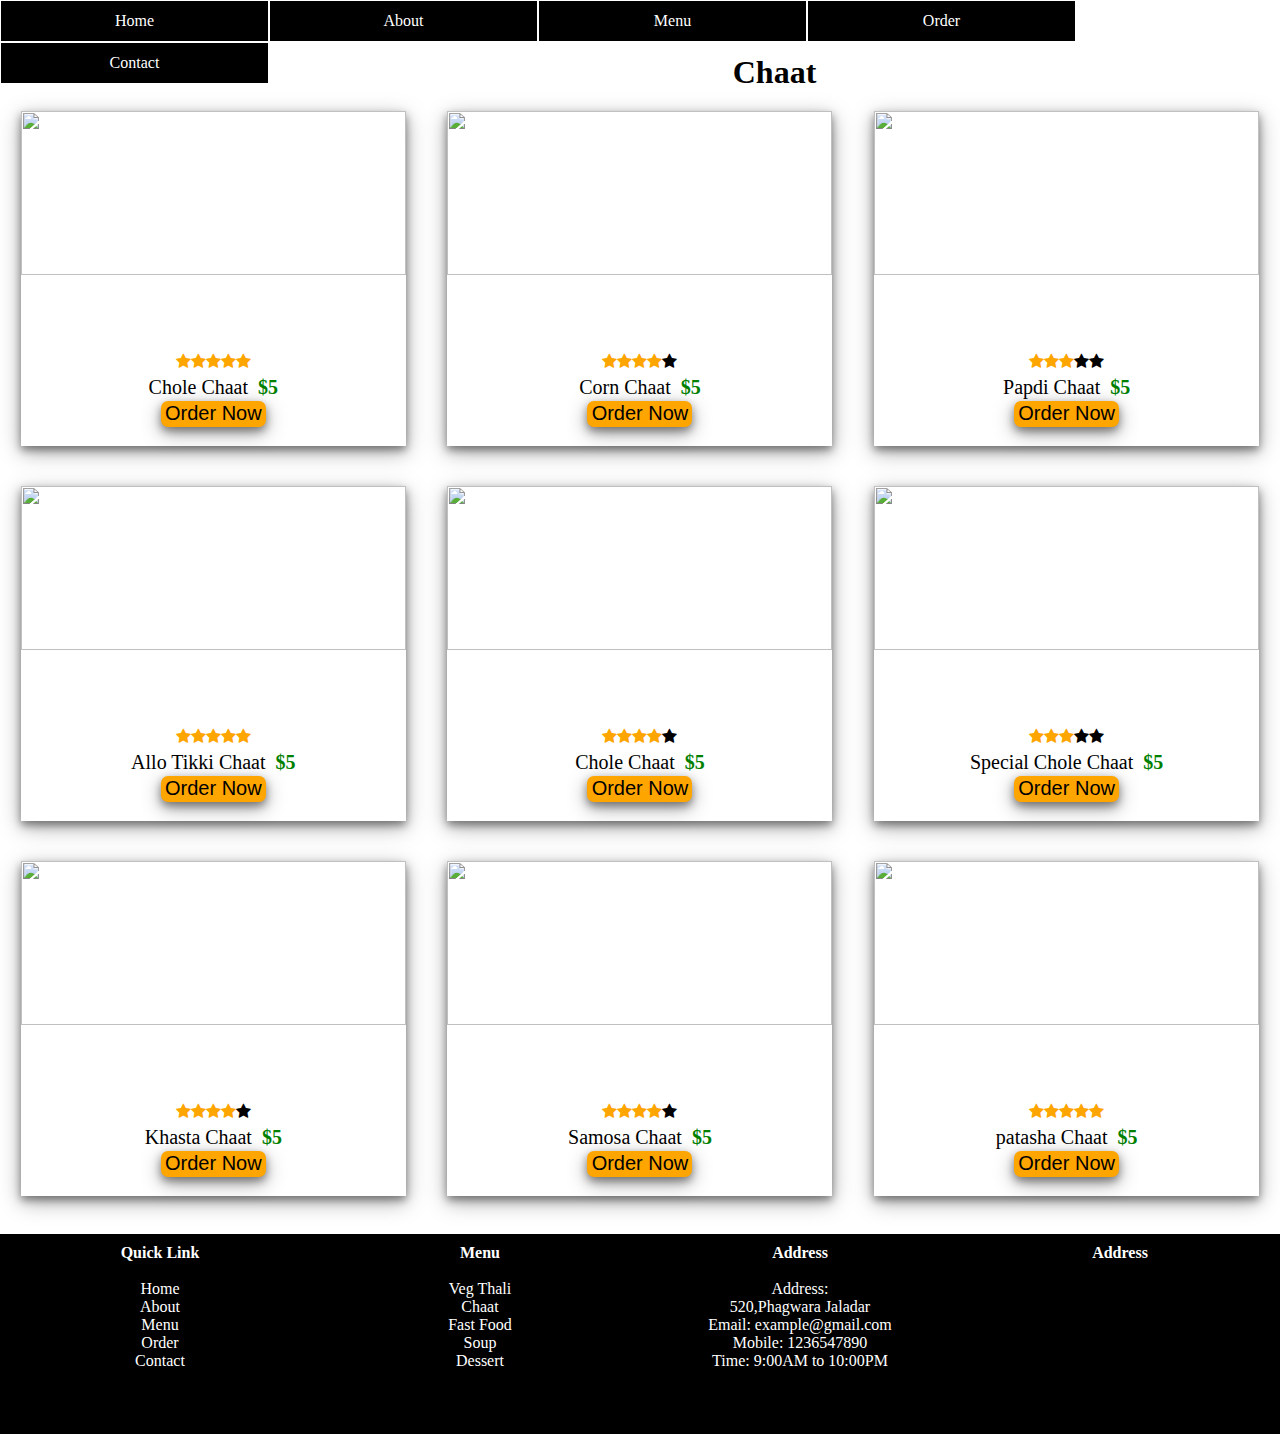
==== Chaat.html @ 69011374 "Add files via upload" ====
<html>
<head>
<title>Restaurant</title>
<link rel="stylesheet" type="text/css" href="Index.css">
<link rel="stylesheet" type="text/css" href="Footer.css">
<link rel="stylesheet" type="text/css" href="Restaurant_About.css">
<link rel="stylesheet" type="text/css" href="veg_thali.css">
<link rel="stylesheet" type="text/css" href="Chaat.css">
<link rel="icon" href="Picture/good food (2).ico" type="image/ico" size="16x16">
<link rel="stylesheet" href="https://cdnjs.cloudflare.com/ajax/libs/font-awesome/4.7.0/css/font-awesome.min.css">
</head>
<body>

 
<div id="menu">
<ul>
    <li><a href="Index.html">Home</a></li>
    <li><a href="Restaurant_About.html">About</a></li>
    <li><a href="#">Menu</a>
        <ul>
            <li><a href="Veg_Thali.html">Veg Thali</a>
            <li><a href="Chaat.html">Chaat</a>
            <li><a href="Fast_Food.html">Fast Food</a>
            <li><a href="Soup.html">Soup</a>
            <li><a href="Dessert.html">Desserts</a>                
        </ul>
    </li>
    <li><a href="Order.html">Order</a></li>
    <li><a href="Conatct.html">Contact</a></li>

</ul>
</div>
 
<br>
<br>
<br>
<h1 align="center">Chaat</h1>

<div class="top_cat">
    <div class="top_cat_pro"><img src="Restaurant food/c1.jpg" width="100%" height="70%">
        
        <div class="starr">
        <span class="fa fa-star checked"></span>
        <span class="fa fa-star checked"></span>
        <span class="fa fa-star checked"></span>
        <span class="fa fa-star checked"></span>
        <span class="fa fa-star checked"></span>
        </div>

        <div class="title">
            <p>Chole Chaat &nbsp<b>$5</b></p>
        </div>

        <div class="btn">
            <a href="Order.html"><input type="button" value="Order Now"></a>
        </div>

    </div>

    <div class="top_cat_pro"><img src="Restaurant food/c2.jpg" width="100%" height="70%">
        <div class="starr">
        <span class="fa fa-star checked"></span>
        <span class="fa fa-star checked"></span>
        <span class="fa fa-star checked"></span>
        <span class="fa fa-star checked"></span>
        <span class="fa fa-star "></span>
        </div>
    
        <div class="title">
            <p>Corn Chaat &nbsp<b>$5</b></p>
        </div>

        <div class="btn">
            <a href="Order.html"><input type="button" value="Order Now"></a>
        </div>

    </div>

    <div class="top_cat_pro"><img src="Restaurant food/c3.jpg" width="100%" height="70%">
        <div class="starr">
        <span class="fa fa-star checked"></span>
        <span class="fa fa-star checked"></span>
        <span class="fa fa-star checked"></span>
        <span class="fa fa-star "></span>
        <span class="fa fa-star "></span>
        </div>
    
        <div class="title">
            <p>Papdi Chaat &nbsp<b>$5</b></p>
        </div>

        <div class="btn">
            <a href="Order.html"><input type="button" value="Order Now"></a>
        </div>

    </div>
    
</div>

<div class="top_cat">
    <div class="top_cat_pro"><img src="Restaurant food/c4.jpg" width="100%" height="70%">
        <div class="starr">
        <span class="fa fa-star checked"></span>
        <span class="fa fa-star checked"></span>
        <span class="fa fa-star checked"></span>
        <span class="fa fa-star checked"></span>
        <span class="fa fa-star checked"></span>
        </div>
    
        <div class="title">
           <p>Allo Tikki Chaat &nbsp<b>$5</b></p>
        </div>

        <div class="btn">
            <a href="Order.html"><input type="button" value="Order Now"></a>
        </div>
    
    </div>

    <div class="top_cat_pro"><img src="Restaurant food/c5.jpg" width="100%" height="70%">
        <div class="starr">
        <span class="fa fa-star checked"></span>
        <span class="fa fa-star checked"></span>
        <span class="fa fa-star checked"></span>
        <span class="fa fa-star checked"></span>
        <span class="fa fa-star "></span>
        </div>
    
        <div class="title">
            <p>Chole Chaat &nbsp<b>$5</b></p>
        </div>

        <div class="btn">
            <a href="Order.html"><input type="button" value="Order Now"></a>
        </div>
    
    </div>

    <div class="top_cat_pro"><img src="Restaurant food/c5.jpg" width="100%" height="70%">
        <div class="starr">
        <span class="fa fa-star checked"></span>
        <span class="fa fa-star checked"></span>
        <span class="fa fa-star checked"></span>
        <span class="fa fa-star "></span>
        <span class="fa fa-star "></span>
        </div>
    
        <div class="title">
            <p>Special Chole Chaat &nbsp<b>$5</b></p>
        </div>

        <div class="btn">
            <a href="Order.html"><input type="button" value="Order Now"></a>
        </div>
    
    </div>

</div>

<div class="top_cat">
    <div class="top_cat_pro"><img src="Restaurant food/c6.jpg" width="100%" height="70%">
        <div class="starr">
        <span class="fa fa-star checked"></span>
        <span class="fa fa-star checked"></span>
        <span class="fa fa-star checked"></span>
        <span class="fa fa-star checked"></span>
        <span class="fa fa-star "></span>
        </div>
    
        <div class="title">
            <p>Khasta Chaat &nbsp<b>$5</b></p>
        </div>

        <div class="btn">
            <a href="Order.html"><input type="button" value="Order Now"></a>
        </div>
    
    </div>

    <div class="top_cat_pro"><img src="Restaurant food/c9.jpg" width="100%" height="70%">
        <div class="starr">
        <span class="fa fa-star checked"></span>
        <span class="fa fa-star checked"></span>
        <span class="fa fa-star checked"></span>
        <span class="fa fa-star checked"></span>
        <span class="fa fa-star "></span>
        </div>
    
        <div class="title">
            <p>Samosa Chaat &nbsp<b>$5</b></p>
        </div>

        <div class="btn">
            <a href="Order.html"><input type="button" value="Order Now"></a>
        </div>
    
    </div>

    <div class="top_cat_pro"><img src="Restaurant food/Chaat.jpg" width="100%" height="70%">
        <div class="starr">
        <span class="fa fa-star checked"></span>
        <span class="fa fa-star checked"></span>
        <span class="fa fa-star checked"></span>
        <span class="fa fa-star checked"></span>
        <span class="fa fa-star checked"></span>
        </div>
    
        <div class="title">
            <p>patasha Chaat &nbsp<b>$5</b></p>
        </div>

        <div class="btn">
            <a href="Order.html"><input type="button" value="Order Now"></a>
        </div>
    
    </div>

</div>

 
<!---- Code for footer----->
<br>
<div class="footer">
    <div class="footerb">
        <b>Quick Link</b>
        <br><br>
        Home<br>
        About<br>
        Menu<br>
        Order<br>
        Contact<br>
    </div>

    <div class="footerb">
        <b>Menu</b>
        <br><br>
        Veg Thali<br>
        Chaat<br>
        Fast Food<br>
        Soup<br>
        Dessert<br>
    </div>
    
    <div class="footerb">
        <b>Address</b>
        <br><br>
        Address:<br>
        520,Phagwara Jaladar<br>
        Email: example@gmail.com<br>
        Mobile: 1236547890<br>
        Time: 9:00AM to 10:00PM<br>
   
    </div>
    
    <div class="footerb">
        <b>Address</b>
        <br><br>
    <iframe src="https://www.google.com/maps/embed?pb=!1m18!1m12!1m3!1d3412.1274046474337!2d75.
    76330911462301!3d31.21719946917391!2m3!1f0!2f0!3f0!3m2!1i1024!2i768!4f13.
    1!3m3!1m2!1s0x391af4de1abdfcf5%3A0xbd9c6db3fcb8e828!2sPhagwar0a%20Junction!5e0!3m2!1sen!2sin!4v1669874442140!5m2!1sen!2sin"
    width="100%" height="145" style="border:0;" allowfullscreen="" loading="lazy" referrerpolicy="no-referrer-when-downgrade"></iframe>
    </div>


</body>
</html>
---- Index.css ----
*
{
    margin: 0px;
    padding: 0px;
}
#menu ul
{
    list-style: none;
    z-index: 1000;
}
#menu ul li
{
    background-color: black;
    border: 1px solid white;
    width: 267px;
    height: 40px;
    text-align: center;
    line-height: 40px;
    float: left;
    position: relative;
}
#menu ul li a
{
    text-decoration: none;
    color: white;
    display: block;
}
#menu ul li a:hover
{
    background-color: green;
}
#menu ul ul
{
    position: absolute;
    display: none;
}
#menu ul li:hover>ul
{
    display: block;
}
---- Footer.css ----
.footer
{
    height: 200px;
    width: 100%;
    background-color: black;
    display: flex;
    justify-content: space-around;
    align-items: center;

}
.footerb
{
    width: 300px;
    height: 180px;
    float: left;
    color: white;
    text-align: center;
}
---- Restaurant_About.css ----
.top_cat
{
    border: 0px solid black;
    display: flex;
    justify-content: space-around;
    align-items: center;
}
.top_cat_pro
{
    border: 0px solid red;
    width: 375px;
    height: 325px;
    float: left;
    margin-top: 20px;
    margin-bottom: 20px;
    box-shadow: 0 4px 8px 0 rgba(0,0,0,0.4), 0 6px 20px 0 rgba(0,0,0,0.35);
    transition: transform 1s;
}
.top_cat_pro:hover
{
    transform: scale(1.05);
}

.checked
{
    color: orange;
    align-items: center;
}
.starr
{
    border: 0px solid black ;
    display: flex;
    height: 30px;
    justify-content: center;
    align-items: center;
}
.title p
{
    text-align: center;
    font-size: 17px;
}
---- veg_thali.css ----
.top_cat
{
    border: 0px solid black;
    display: flex;
    justify-content: space-around;
    align-items: center;
}
.top_cat_pro
{
    border: 0px solid red;
    width: 385px;
    height: 335px;
    float: left;
    margin-top: 20px;
    margin-bottom: 20px;
    box-shadow: 0 4px 8px 0 rgba(0,0,0,0.4), 0 6px 20px 0 rgba(0,0,0,0.35);
    transition: transform 1s;
}
.top_cat_pro:hover
{
    transform: scale(1.05);
}

.checked
{
    color: orange;
    align-items: center;
}
.starr
{
    border: 0px solid black ;
    display: flex;
    height: 30px;
    justify-content: center;
    align-items: center;
}
.title p
{
    text-align: center;
    font-size: 20px;
}
.title b
{
    color: green;
    font-size: 20px;
}
.btn
{
    border: 0px solid green ;
    height: 30px;
    display: flex;
    justify-content: center;
    align-items: center;
}
.btn input
{
    height: 26px;
    width: 105px;
    border-radius: 7px;
    border: 0;
    background-color: orange;
    font-size: 20px;
    box-shadow: 0 4px 8px 0 rgba(0,0,0,0.4), 0 6px 20px 0 rgba(0,0,0,0.35);
}
.btn input:hover
{
    background-color: green;
    color: white;
}
---- Chaat.css ----
.top_cat
{
    border: 0px solid black;
    display: flex;
    justify-content: space-around;
    align-items: center;
}
.top_cat_pro
{
    border: 0px solid red;
    width: 385px;
    height: 335px;
    float: left;
    margin-top: 20px;
    margin-bottom: 20px;
    box-shadow: 0 4px 8px 0 rgba(0,0,0,0.4), 0 6px 20px 0 rgba(0,0,0,0.35);
    transition: transform 1s;
}
.top_cat_pro:hover
{
    transform: scale(1.05);
}

.checked
{
    color: orange;
    align-items: center;
}
.starr
{
    border: 0px solid black ;
    display: flex;
    height: 30px;
    justify-content: center;
    align-items: center;
}
.title p
{
    text-align: center;
    font-size: 20px;
}
.title b
{
    color: green;
    font-size: 20px;
}
.btn
{
    border: 0px solid green ;
    height: 30px;
    display: flex;
    justify-content: center;
    align-items: center;
}
.btn input
{
    height: 26px;
    width: 105px;
    border-radius: 7px;
    border: 0;
    background-color: orange;
    font-size: 20px;
    box-shadow: 0 4px 8px 0 rgba(0,0,0,0.4), 0 6px 20px 0 rgba(0,0,0,0.35);
}
.btn input:hover
{
    background-color: green;
    color: white;
}
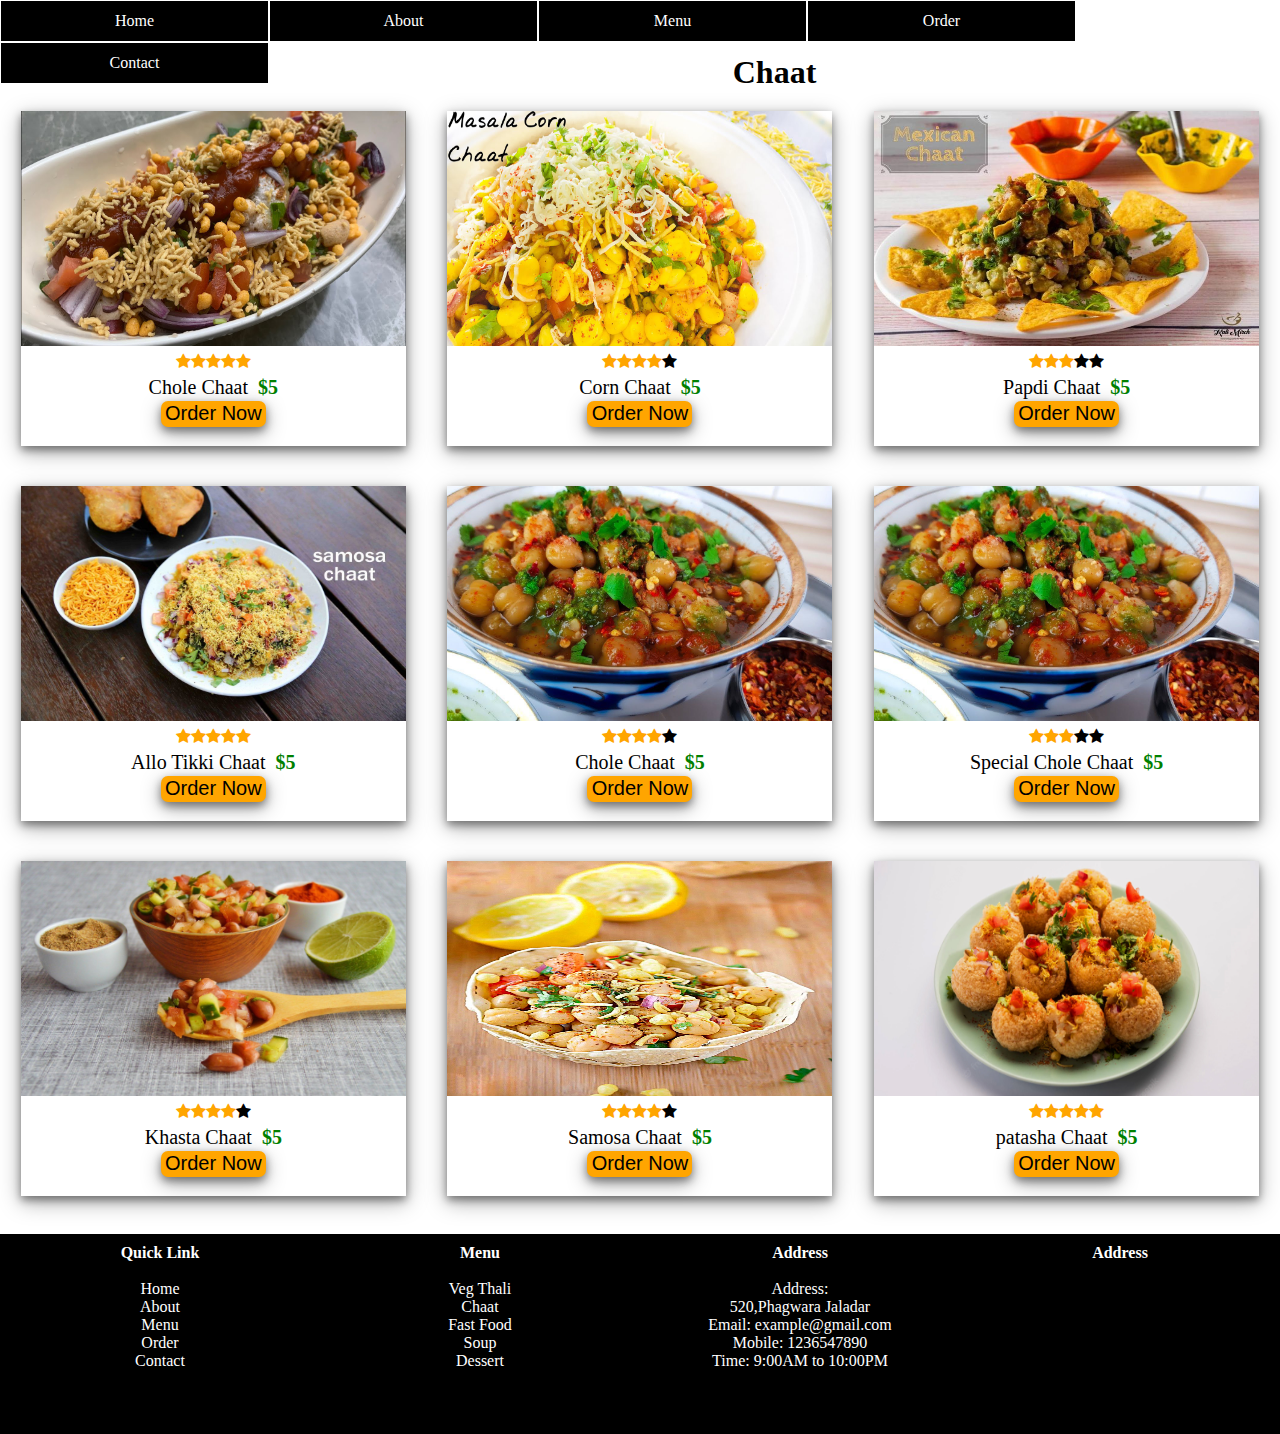
==== commit b707003f: "PICTURE ADDED" ====
--- a/Chaat.html
+++ b/Chaat.html
@@ -37,7 +37,7 @@
 <h1 align="center">Chaat</h1>
 
 <div class="top_cat">
-    <div class="top_cat_pro"><img src="Restaurant food/c1.jpg" width="100%" height="70%">
+    <div class="top_cat_pro"><img src="Picture/c1.jpg" width="100%" height="70%">
         
         <div class="starr">
         <span class="fa fa-star checked"></span>
@@ -57,7 +57,7 @@
 
     </div>
 
-    <div class="top_cat_pro"><img src="Restaurant food/c2.jpg" width="100%" height="70%">
+    <div class="top_cat_pro"><img src="Picture/c2.jpg" width="100%" height="70%">
         <div class="starr">
         <span class="fa fa-star checked"></span>
         <span class="fa fa-star checked"></span>
@@ -76,7 +76,7 @@
 
     </div>
 
-    <div class="top_cat_pro"><img src="Restaurant food/c3.jpg" width="100%" height="70%">
+    <div class="top_cat_pro"><img src="Picture/c3.jpg" width="100%" height="70%">
         <div class="starr">
         <span class="fa fa-star checked"></span>
         <span class="fa fa-star checked"></span>
@@ -98,7 +98,7 @@
 </div>
 
 <div class="top_cat">
-    <div class="top_cat_pro"><img src="Restaurant food/c4.jpg" width="100%" height="70%">
+    <div class="top_cat_pro"><img src="Picture/c4.jpg" width="100%" height="70%">
         <div class="starr">
         <span class="fa fa-star checked"></span>
         <span class="fa fa-star checked"></span>
@@ -117,7 +117,7 @@
     
     </div>
 
-    <div class="top_cat_pro"><img src="Restaurant food/c5.jpg" width="100%" height="70%">
+    <div class="top_cat_pro"><img src="Picture/c5.jpg" width="100%" height="70%">
         <div class="starr">
         <span class="fa fa-star checked"></span>
         <span class="fa fa-star checked"></span>
@@ -136,7 +136,7 @@
     
     </div>
 
-    <div class="top_cat_pro"><img src="Restaurant food/c5.jpg" width="100%" height="70%">
+    <div class="top_cat_pro"><img src="Picture/c5.jpg" width="100%" height="70%">
         <div class="starr">
         <span class="fa fa-star checked"></span>
         <span class="fa fa-star checked"></span>
@@ -158,7 +158,7 @@
 </div>
 
 <div class="top_cat">
-    <div class="top_cat_pro"><img src="Restaurant food/c6.jpg" width="100%" height="70%">
+    <div class="top_cat_pro"><img src="Picture/c6.jpg" width="100%" height="70%">
         <div class="starr">
         <span class="fa fa-star checked"></span>
         <span class="fa fa-star checked"></span>
@@ -177,7 +177,7 @@
     
     </div>
 
-    <div class="top_cat_pro"><img src="Restaurant food/c9.jpg" width="100%" height="70%">
+    <div class="top_cat_pro"><img src="Picture/c9.jpg" width="100%" height="70%">
         <div class="starr">
         <span class="fa fa-star checked"></span>
         <span class="fa fa-star checked"></span>
@@ -196,7 +196,7 @@
     
     </div>
 
-    <div class="top_cat_pro"><img src="Restaurant food/Chaat.jpg" width="100%" height="70%">
+    <div class="top_cat_pro"><img src="Picture/Chaat.jpg" width="100%" height="70%">
         <div class="starr">
         <span class="fa fa-star checked"></span>
         <span class="fa fa-star checked"></span>
